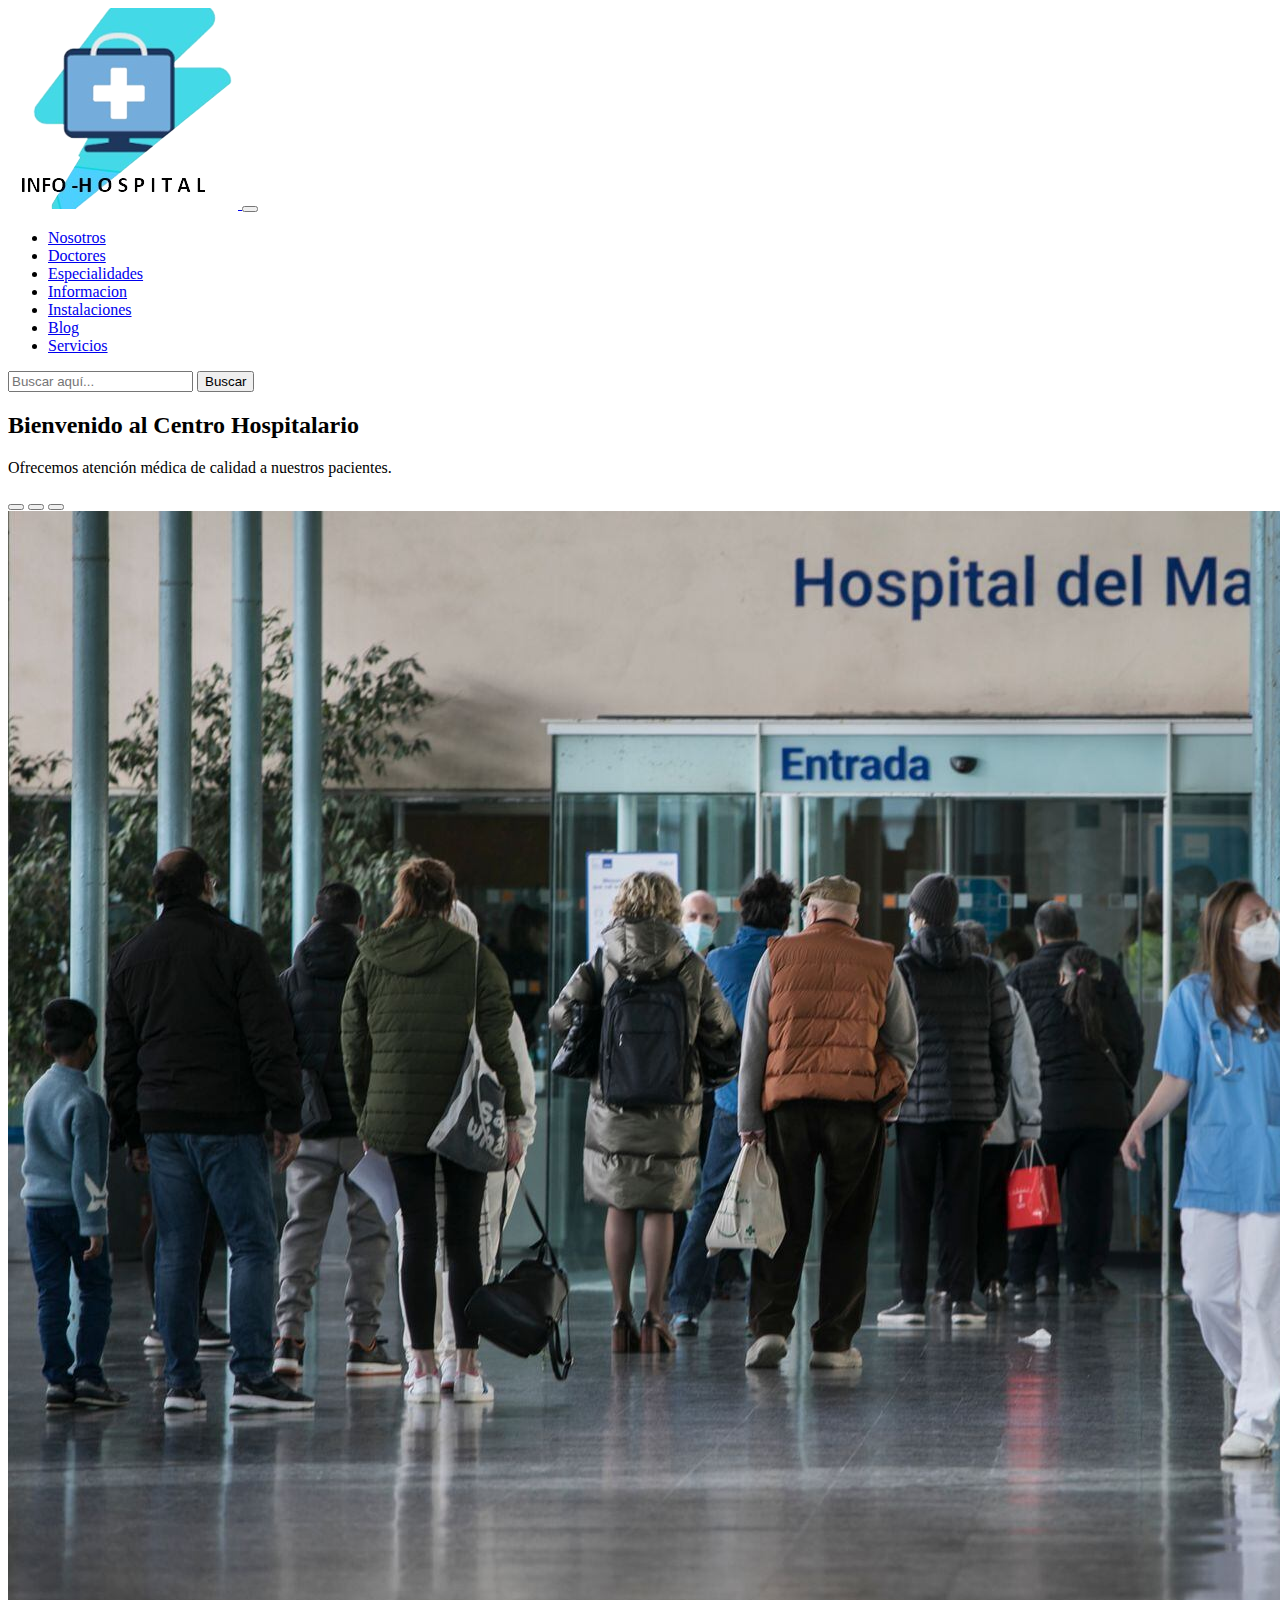
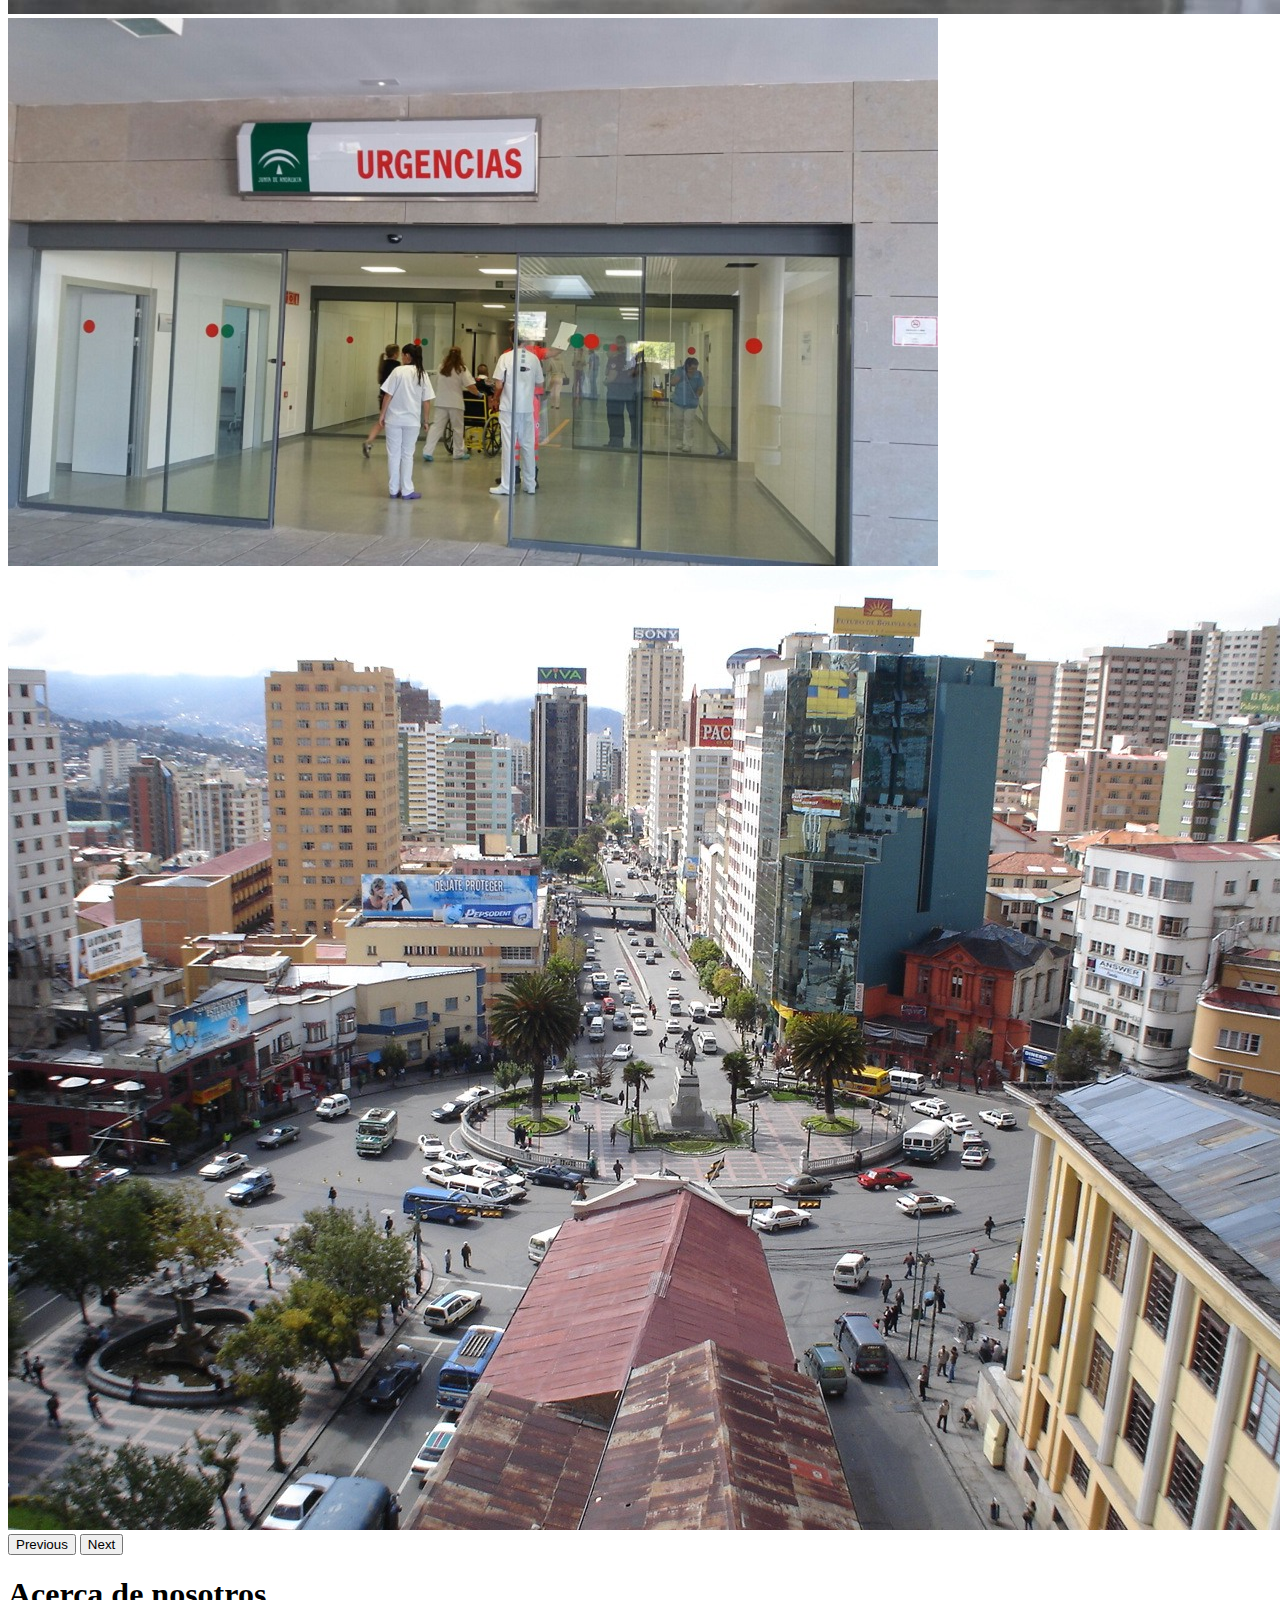
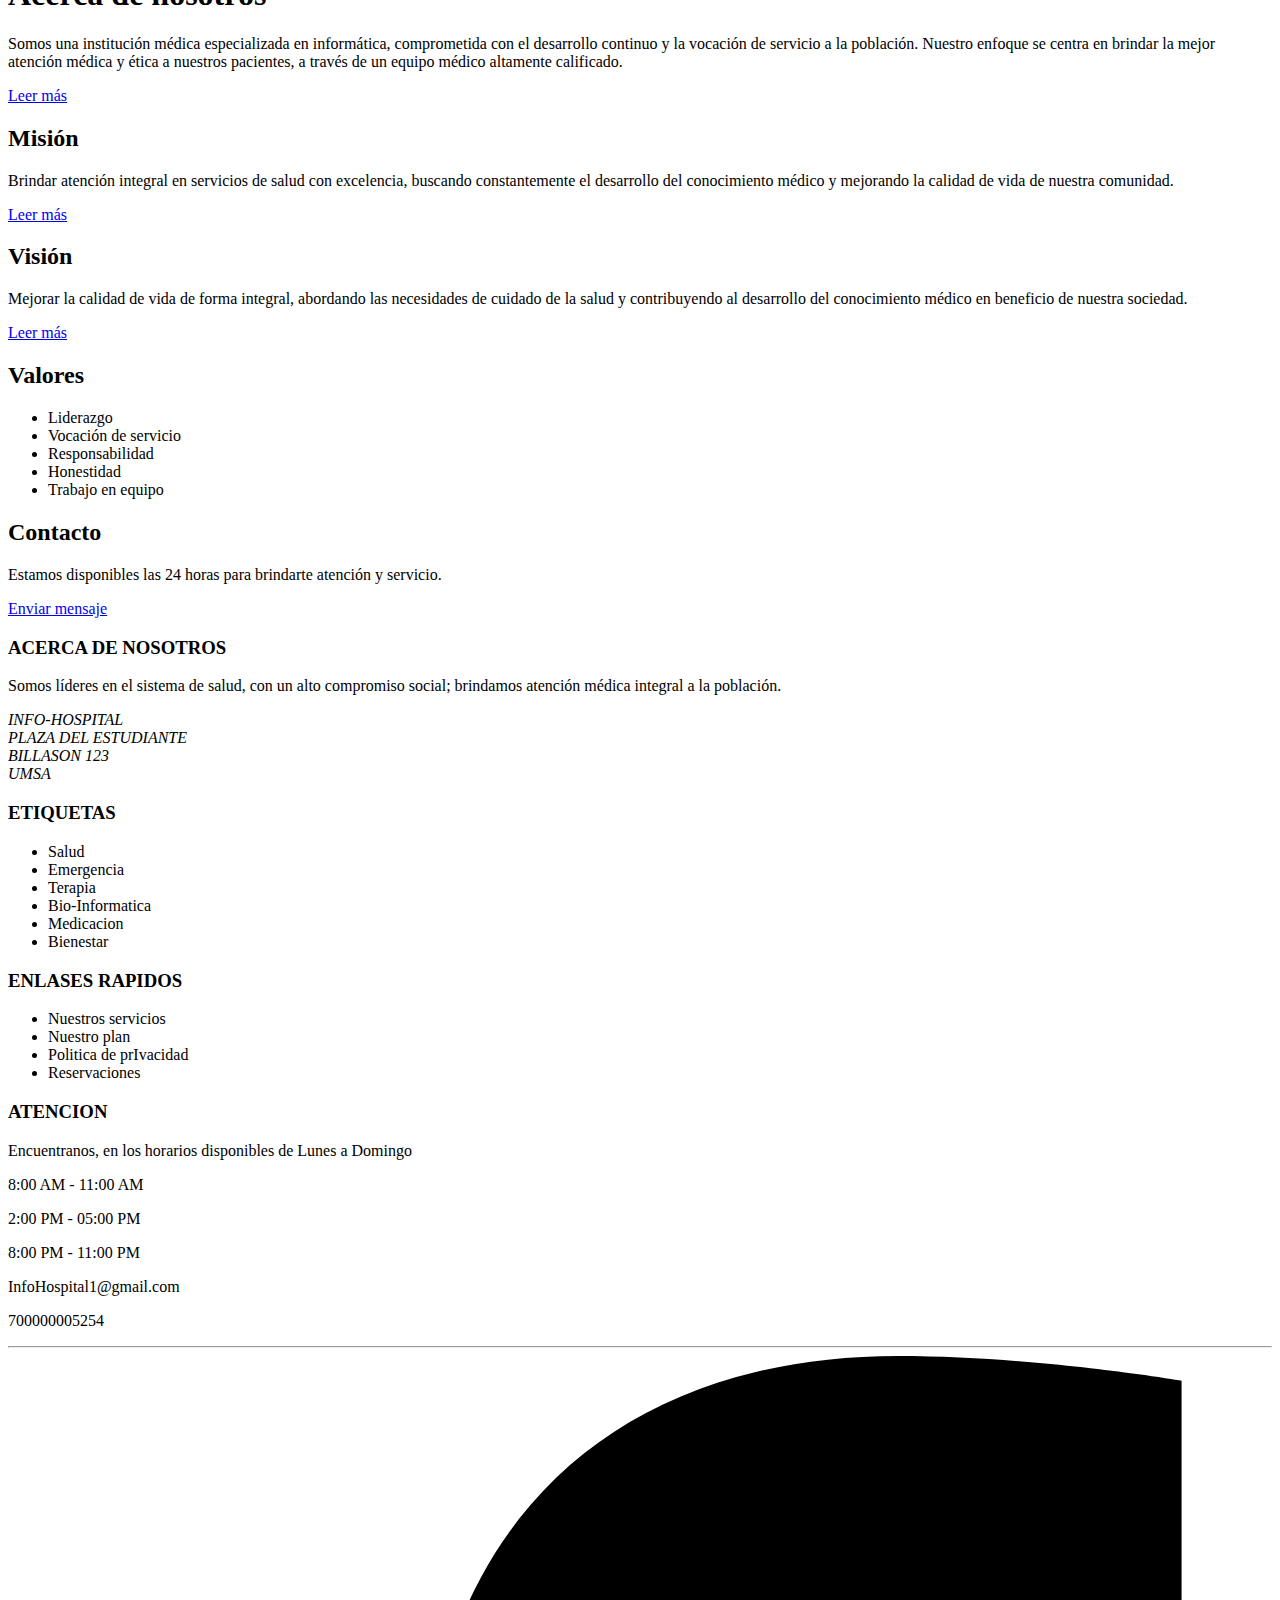
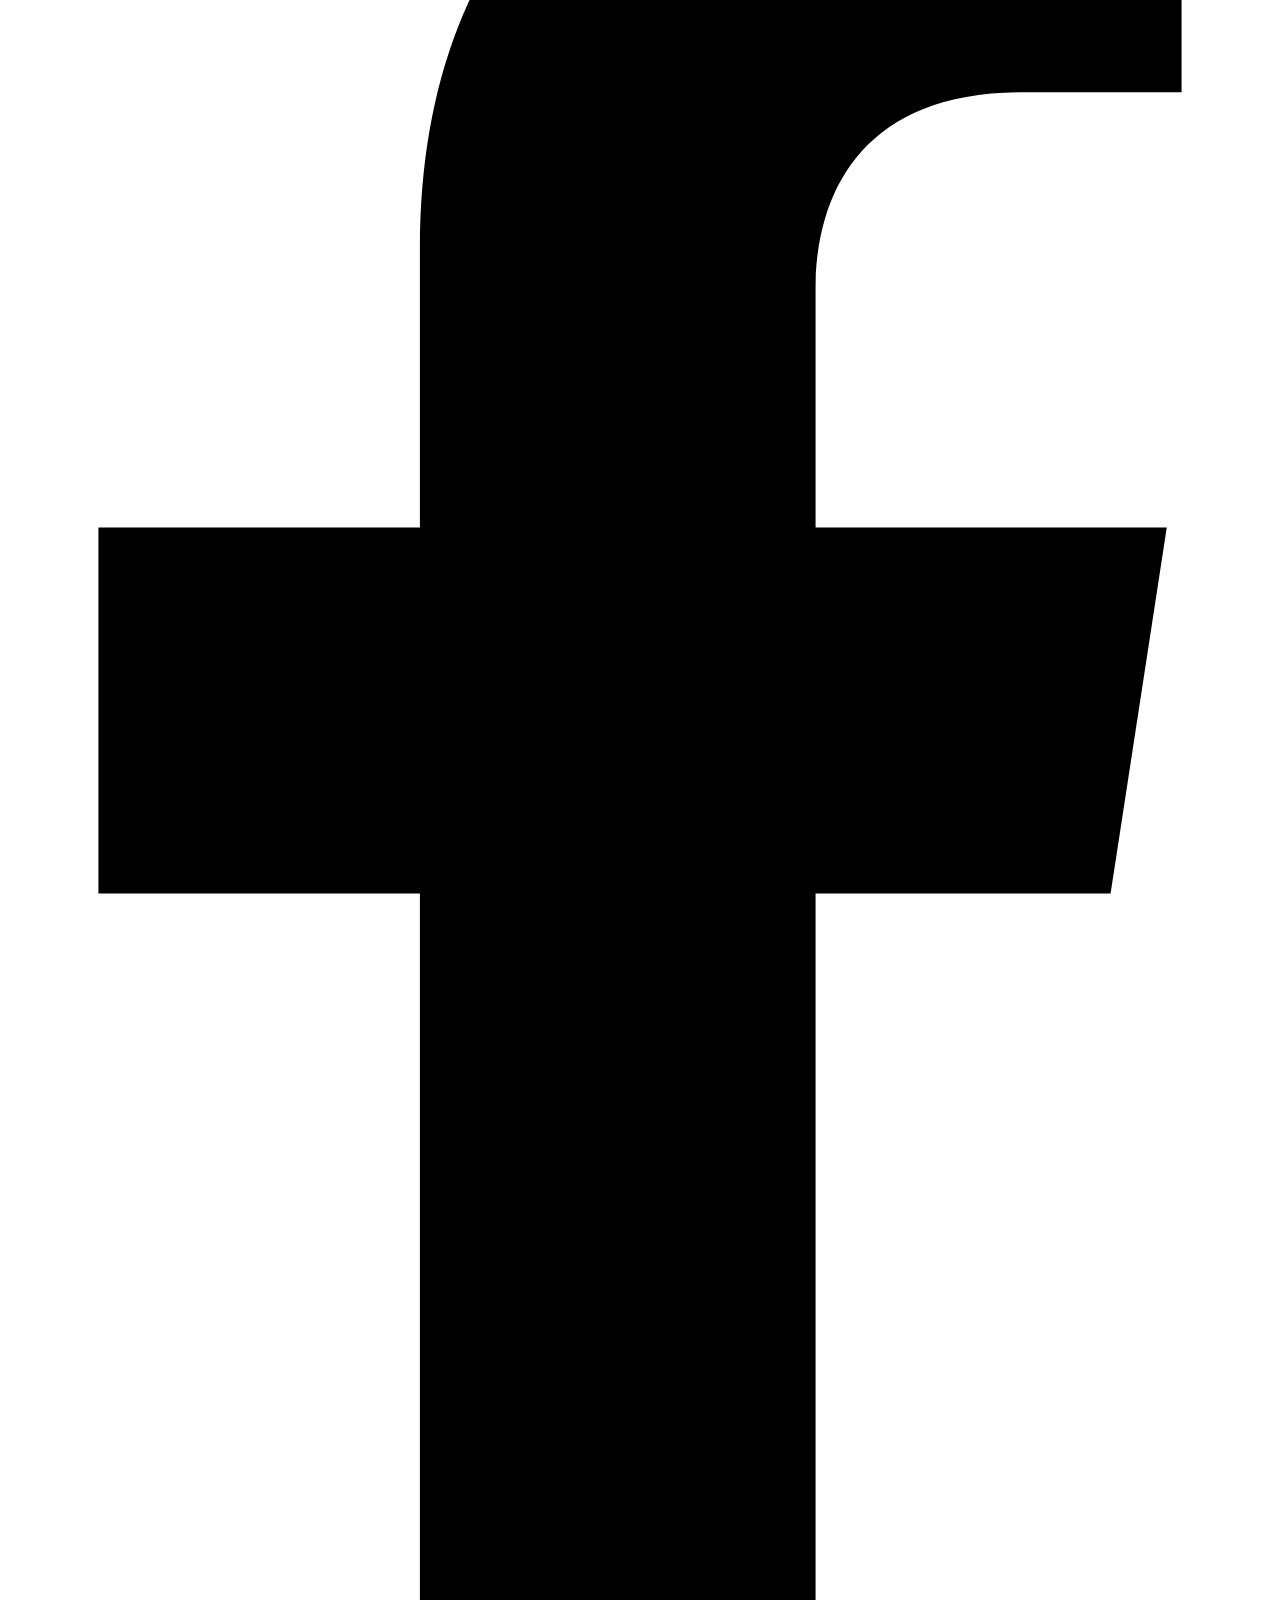
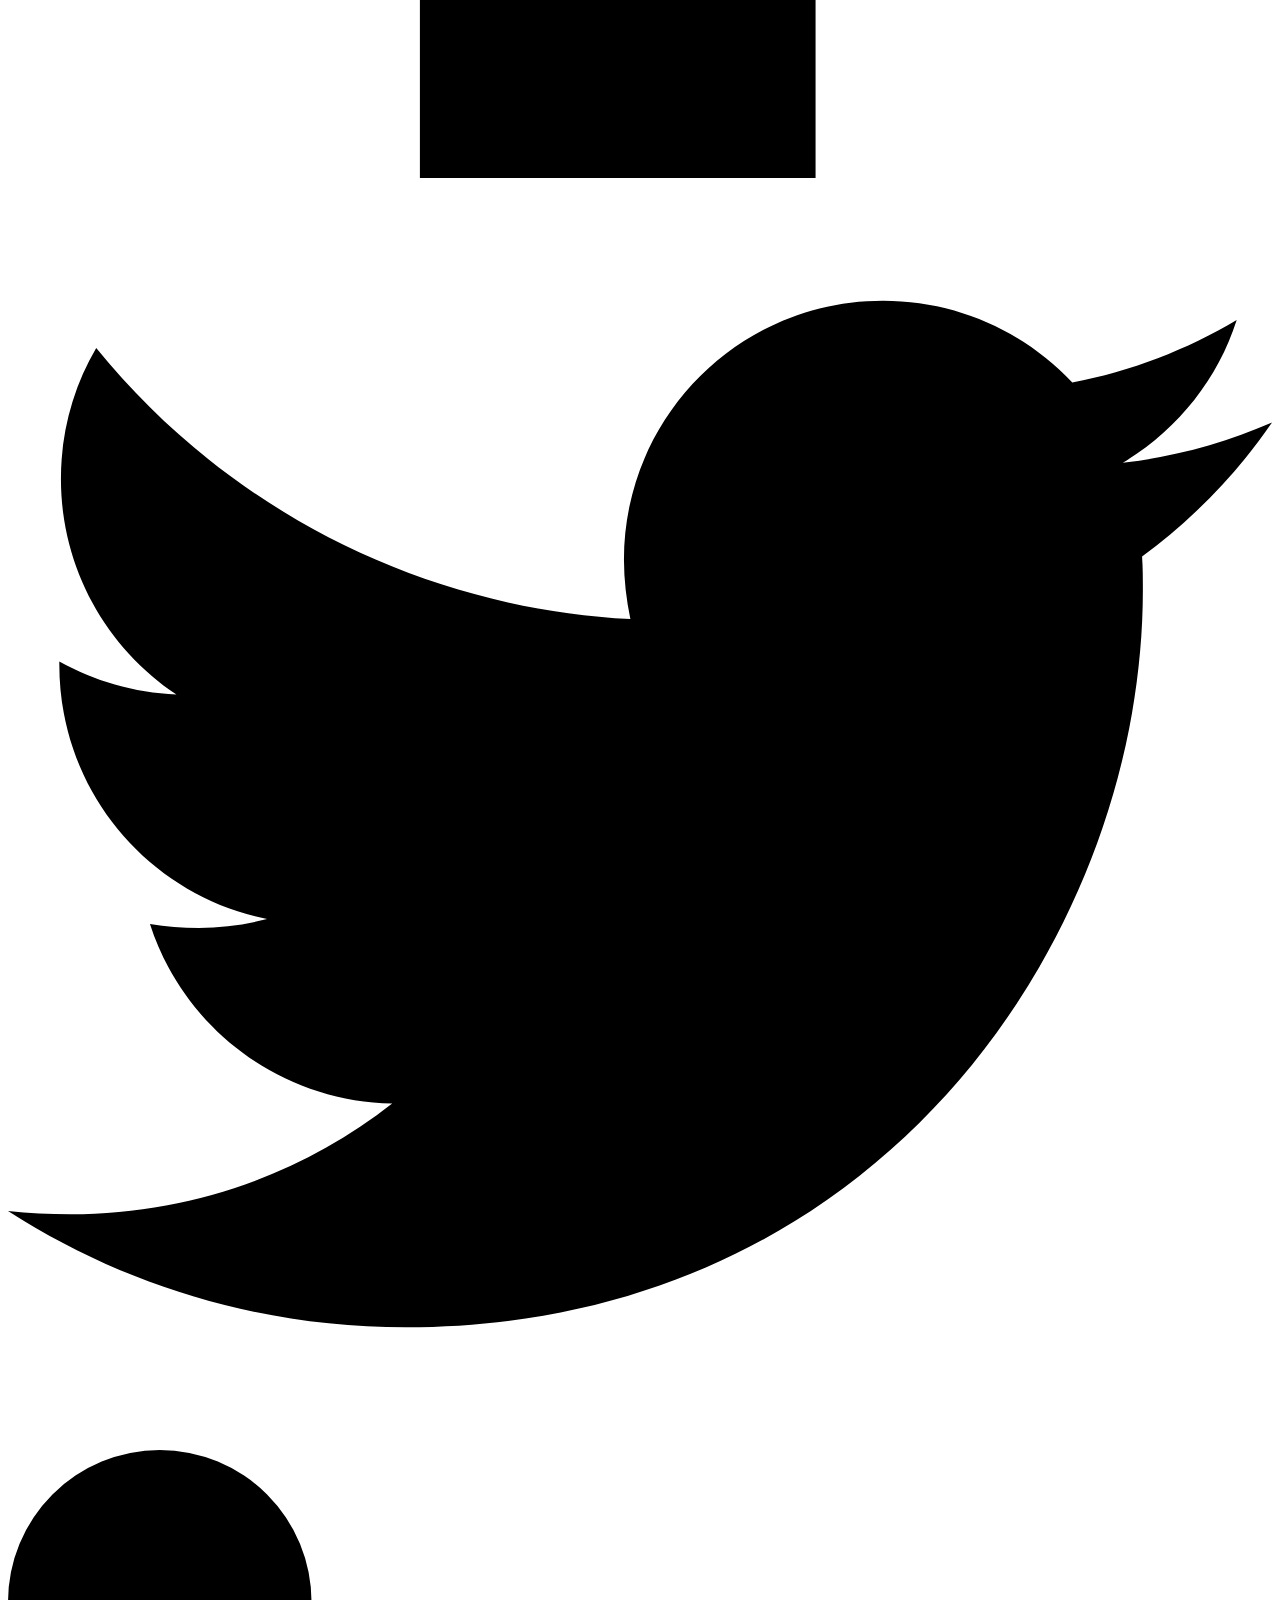
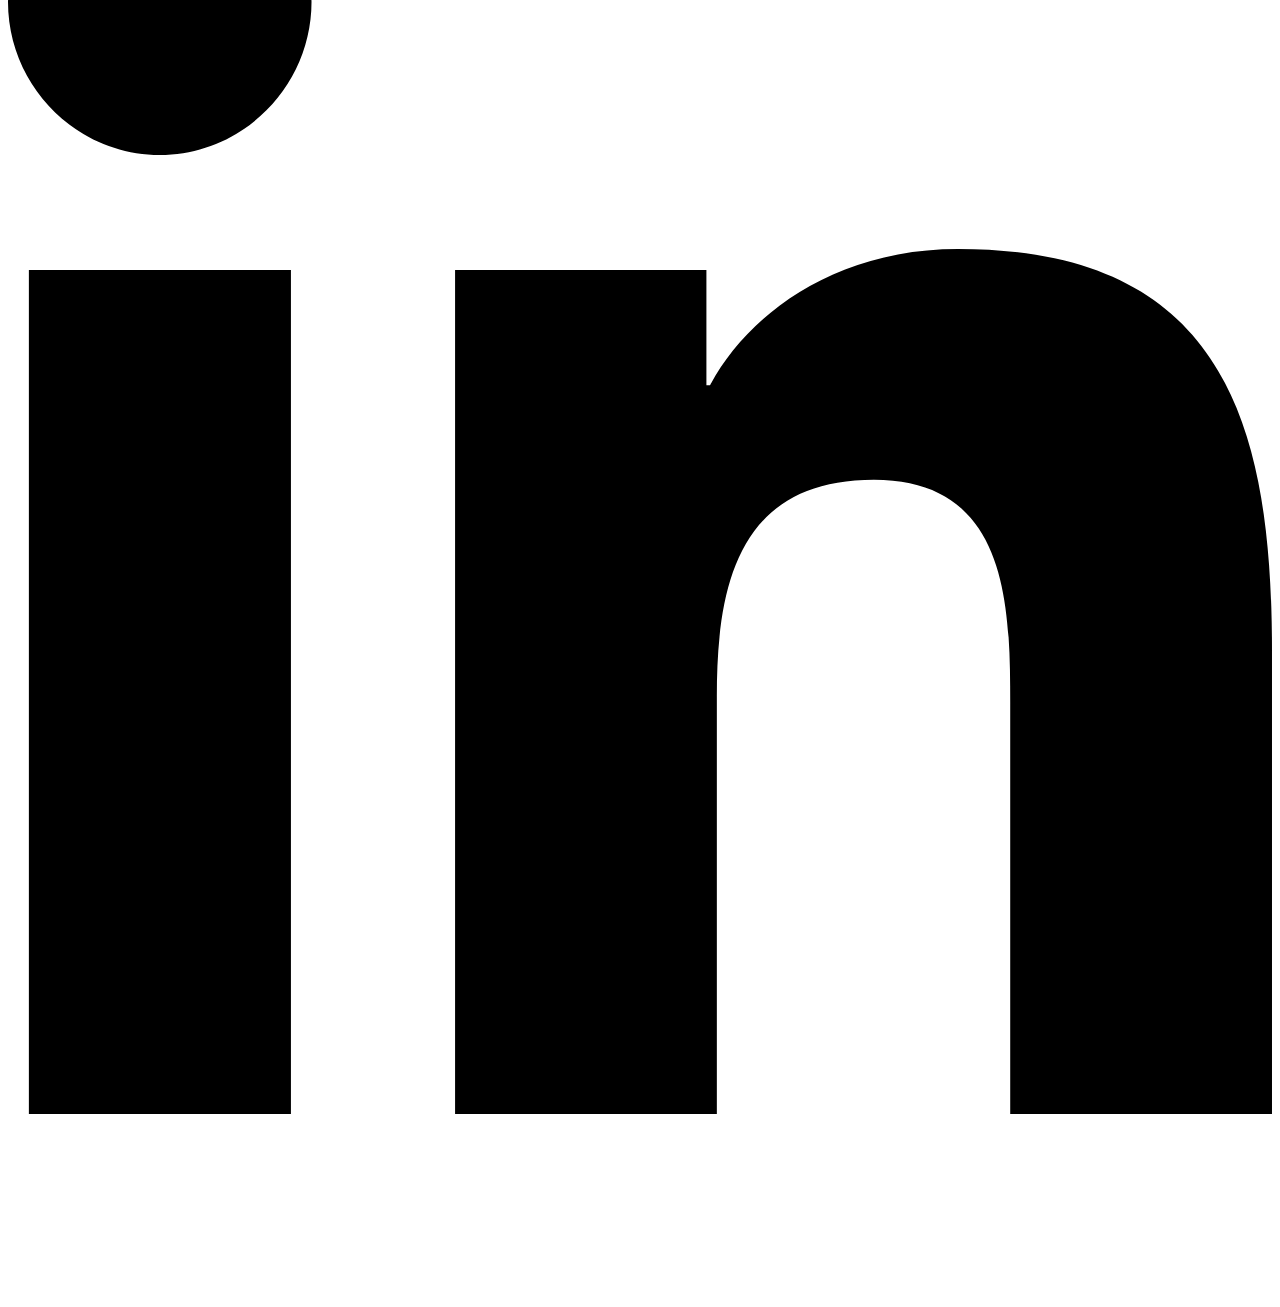
==== index.html @ a5df4c8f "primer commit" ====
<!DOCTYPE html>
<html lang="es">
<head>
  <meta charset="UTF-8">
  <meta name="viewport" content="width=device-width, initial-scale=1.0">
  <title>Clínica Médico-Quirúrgica Especializada</title>
  <!-- Bootstrap CSS -->
  <link href="https://cdn.jsdelivr.net/npm/bootstrap@5.0.2/dist/css/bootstrap.min.css" rel="stylesheet" integrity="sha384-EVSTQN3/azprG1Anm3QDgpJLIm9Nao0Yz1ztcQTwFspd3yD65VohhpuuCOmLASjC" crossorigin="anonymous">
  <link rel="stylesheet" href="styles.css">
  <link rel="stylesheet" href="style1.css">
  <meta name="viewport" content="width=device-width, initial-scale=1.0">
</head>
<body>
  <!-- Header -->
<!--<header>-->
    <nav class="navbar navbar-expand-lg navbar-light bg-light sticky-top">
      <div class="container">
        <a class="navbar-brand" href="#">
          <img src="imagenes/logo.png" alt="site logo">
        </a>
        <button class="navbar-toggler" type="button" data-bs-toggle="collapse" data-bs-target="#navbarNav" aria-controls="navbarNav" aria-expanded="false" aria-label="Toggle navigation">
          <span class="navbar-toggler-icon"></span>
        </button>
        <div class="collapse navbar-collapse" id="navbarNav">
          <ul class="navbar-nav ms-auto">
            <li class="nav-item">
              <a class="nav-link" href="#">Nosotros</a>
            </li>
            <li class="nav-item">
              <a class="nav-link" href="pagina2.html">Doctores</a>
            </li>
            <li class="nav-item">
              <a class="nav-link" href="pagina1.html">Especialidades</a>
            </li>
            <li class="nav-item">
              <a class="nav-link" href="#">Informacion</a>
            </li>
            <li class="nav-item">
              <a class="nav-link" href="#">Instalaciones</a>
            </li>
            <li class="nav-item">
              <a class="nav-link" href="#">Blog</a>
            </li>
            <li class="nav-item">
              <a class="nav-link" href="#">Servicios</a>
            </li>
          </ul>
          <form class="d-flex">
            <input class="form-control me-2" type="search" placeholder="Buscar aquí..." aria-label="Search">
            <button class="btn btn-outline-primary" type="submit">Buscar</button>
          </form>
        </div>
      </div>
    </nav>
  <!--</header>-->

  <section class="hero">
    <h2>Bienvenido al Centro Hospitalario</h2>
    <p>Ofrecemos atención médica de calidad a nuestros pacientes.</p>
  </section>

  <div id="carouselExampleIndicators" class="carousel slide" data-bs-ride="carousel" data-bs-interval="5000">
    <div class="carousel-indicators">
      <button type="button" data-bs-target="#carouselExampleIndicators" data-bs-slide-to="0" class="active" aria-current="true" aria-label="Slide 1"></button>
      <button type="button" data-bs-target="#carouselExampleIndicators" data-bs-slide-to="1" aria-label="Slide 2"></button>
      <button type="button" data-bs-target="#carouselExampleIndicators" data-bs-slide-to="2" aria-label="Slide 3"></button>
    </div>
    <div class="carousel-inner">
      <div class="carousel-item active">
        <img src="imagenes/carrusel1.jpg" class="d-block w-100" alt="...">
      </div>
      <div class="carousel-item">
        <img src="imagenes/bbbb.jpg" class="d-block w-100" alt="...">
      </div>
      <div class="carousel-item">
        <img src="imagenes/carrusel3.jpg" class="d-block w-100" alt="...">
      </div>
    </div>
    <button class="carousel-control-prev" type="button" data-bs-target="#carouselExampleIndicators" data-bs-slide="prev">
      <span class="carousel-control-prev-icon" aria-hidden="true"></span>
      <span class="visually-hidden">Previous</span>
    </button>
    <button class="carousel-control-next" type="button" data-bs-target="#carouselExampleIndicators" data-bs-slide="next">
      <span class="carousel-control-next-icon" aria-hidden="true"></span>
      <span class="visually-hidden">Next</span>
    </button>
  </div>

  <section class="container">
    <div class="item">
      <h1>Acerca de nosotros</h1>
      <div class="content">
        <p>Somos una institución médica especializada en informática, comprometida con el desarrollo continuo y la vocación de servicio a la población. Nuestro enfoque se centra en brindar la mejor atención médica y ética a nuestros pacientes, a través de un equipo médico altamente calificado.</p>
        <a href="#">Leer más</a>
      </div>
    </div>

    <div class="item">
      <h2>Misión</h2>
      <div class="content">
        <p>Brindar atención integral en servicios de salud con excelencia, buscando constantemente el desarrollo del conocimiento médico y mejorando la calidad de vida de nuestra comunidad.</p>
        <a href="#">Leer más</a>
      </div>
    </div>

    <div class="item">
      <h2>Visión</h2>
      <div class="content">
        <p>Mejorar la calidad de vida de forma integral, abordando las necesidades de cuidado de la salud y contribuyendo al desarrollo del conocimiento médico en beneficio de nuestra sociedad.</p>
        <a href="#">Leer más</a>
      </div>
    </div>

    <div class="item">
      <h2>Valores</h2>
      <ul>
        <li>Liderazgo</li>
        <li>Vocación de servicio</li>
        <li>Responsabilidad</li>
        <li>Honestidad</li>
        <li>Trabajo en equipo</li>
      </ul>
    </div>

    <div class="item">
      <h2>Contacto</h2>
      <div class="content">
        <p>Estamos disponibles las 24 horas para brindarte atención y servicio.</p>
        <a href="mailto:InfoHospital1@gmail.com">Enviar mensaje</a>
      </div>
    </div>
  </section>
  
  <footer class="footer">
    <div class="container flex">
        <div class="footer-item">
            <h3 class = "footer-head">ACERCA DE NOSOTROS</h3>
            <p class="text">Somos líderes en el sistema de salud, con un alto compromiso social; brindamos atención médica integral a la población.</p>
            <address>
                INFO-HOSPITAL<br>
                PLAZA DEL ESTUDIANTE<br>
                BILLASON 123<br>
                UMSA
            </address>
        </div>
        <div class="footer-item">
            <h3 class="footer-head">ETIQUETAS</h3>
            <ul class="tags-list flex">
                <li>Salud</li>
                <li>Emergencia</li>
                <li>Terapia</li>
                <li>Bio-Informatica</li>
                <li>Medicacion</li>
                <li>Bienestar</li>
            </ul>
        </div>
        <div class="footer-item">
            <h3 class="footer-head">ENLASES RAPIDOS</h3>
            <ul>
                <li>Nuestros servicios</li>
                <li>Nuestro plan</li>
                <li>Politica de prIvacidad</li>
                <li>Reservaciones</li>
            </ul>
        </div>
        <div class="footer-item">
            <h3 class="footer-head">ATENCION</h3>
            <p class="text">Encuentranos, en los horarios disponibles de Lunes a Domingo</p>
            <p>8:00 AM - 11:00 AM</p>
            <p>2:00 PM - 05:00 PM</p>
            <p>8:00 PM - 11:00 PM</p>
            <p>InfoHospital1@gmail.com</p>
            <p>700000005254</p>
        </div>
    </div>
    <div class="footer-bottom">
        <hr>
        <div class="footer-social flex">
            <a href="#"><svg xmlns="http://www.w3.org/2000/svg" viewBox="0 0 320 512"><path d="M279.14 288l14.22-92.66h-88.91v-60.13c0-25.35 12.42-50.06 52.24-50.06h40.42V6.26S260.43 0 225.36 0c-73.22 0-121.08 44.38-121.08 124.72v70.62H22.89V288h81.39v224h100.17V288z"/></svg></a>
            <a href="#"><svg xmlns="http://www.w3.org/2000/svg" viewBox="0 0 512 512"><path d="M459.37 151.716c.325 4.548.325 9.097.325 13.645 0 138.72-105.583 298.558-298.558 298.558-59.452 0-114.68-17.219-161.137-47.106 8.447.974 16.568 1.299 25.34 1.299 49.055 0 94.213-16.568 130.274-44.832-46.132-.975-84.792-31.188-98.112-72.772 6.498.974 12.995 1.624 19.818 1.624 9.421 0 18.843-1.3 27.614-3.573-48.081-9.747-84.143-51.98-84.143-102.985v-1.299c13.969 7.797 30.214 12.67 47.431 13.319-28.264-18.843-46.781-51.005-46.781-87.391 0-19.492 5.197-37.36 14.294-52.954 51.655 63.675 129.3 105.258 216.365 109.807-1.624-7.797-2.599-15.918-2.599-24.04 0-57.828 46.782-104.934 104.934-104.934 30.213 0 57.502 12.67 76.67 33.137 23.715-4.548 46.456-13.32 66.599-25.34-7.798 24.366-24.366 44.833-46.132 57.827 21.117-2.273 41.584-8.122 60.426-16.243-14.292 20.791-32.161 39.308-52.628 54.253z"/></svg></a>
            <a href="#"><svg xmlns="http://www.w3.org/2000/svg" viewBox="0 0 448 512"><path d="M100.28 448H7.4V148.9h92.88zM53.79 108.1C24.09 108.1 0 83.5 0 53.8a53.79 53.79 0 0 1 107.58 0c0 29.7-24.1 54.3-53.79 54.3zM447.9 448h-92.68V302.4c0-34.7-.7-79.2-48.29-79.2-48.29 0-55.69 37.7-55.69 76.7V448h-92.78V148.9h89.08v40.8h1.3c12.4-23.5 42.69-48.3 87.88-48.3 94 0 111.28 61.9 111.28 142.3V448z"/></svg></a>
        </div>
    </div>
  </footer>
  <!-- Bootstrap JavaScript Bundle (incluye Popper.js) -->
  <script src="https://cdn.jsdelivr.net/npm/bootstrap@5.0.2/dist/js/bootstrap.bundle.min.js" integrity="sha384-MrcW6ZMFYlzcLA8Nl+NtUVF0sA7MsXsP1UyJoMp4YLEuNSfAP+JcXn/tWtIaxVXM" crossorigin="anonymous"></script>
</body>
</html>
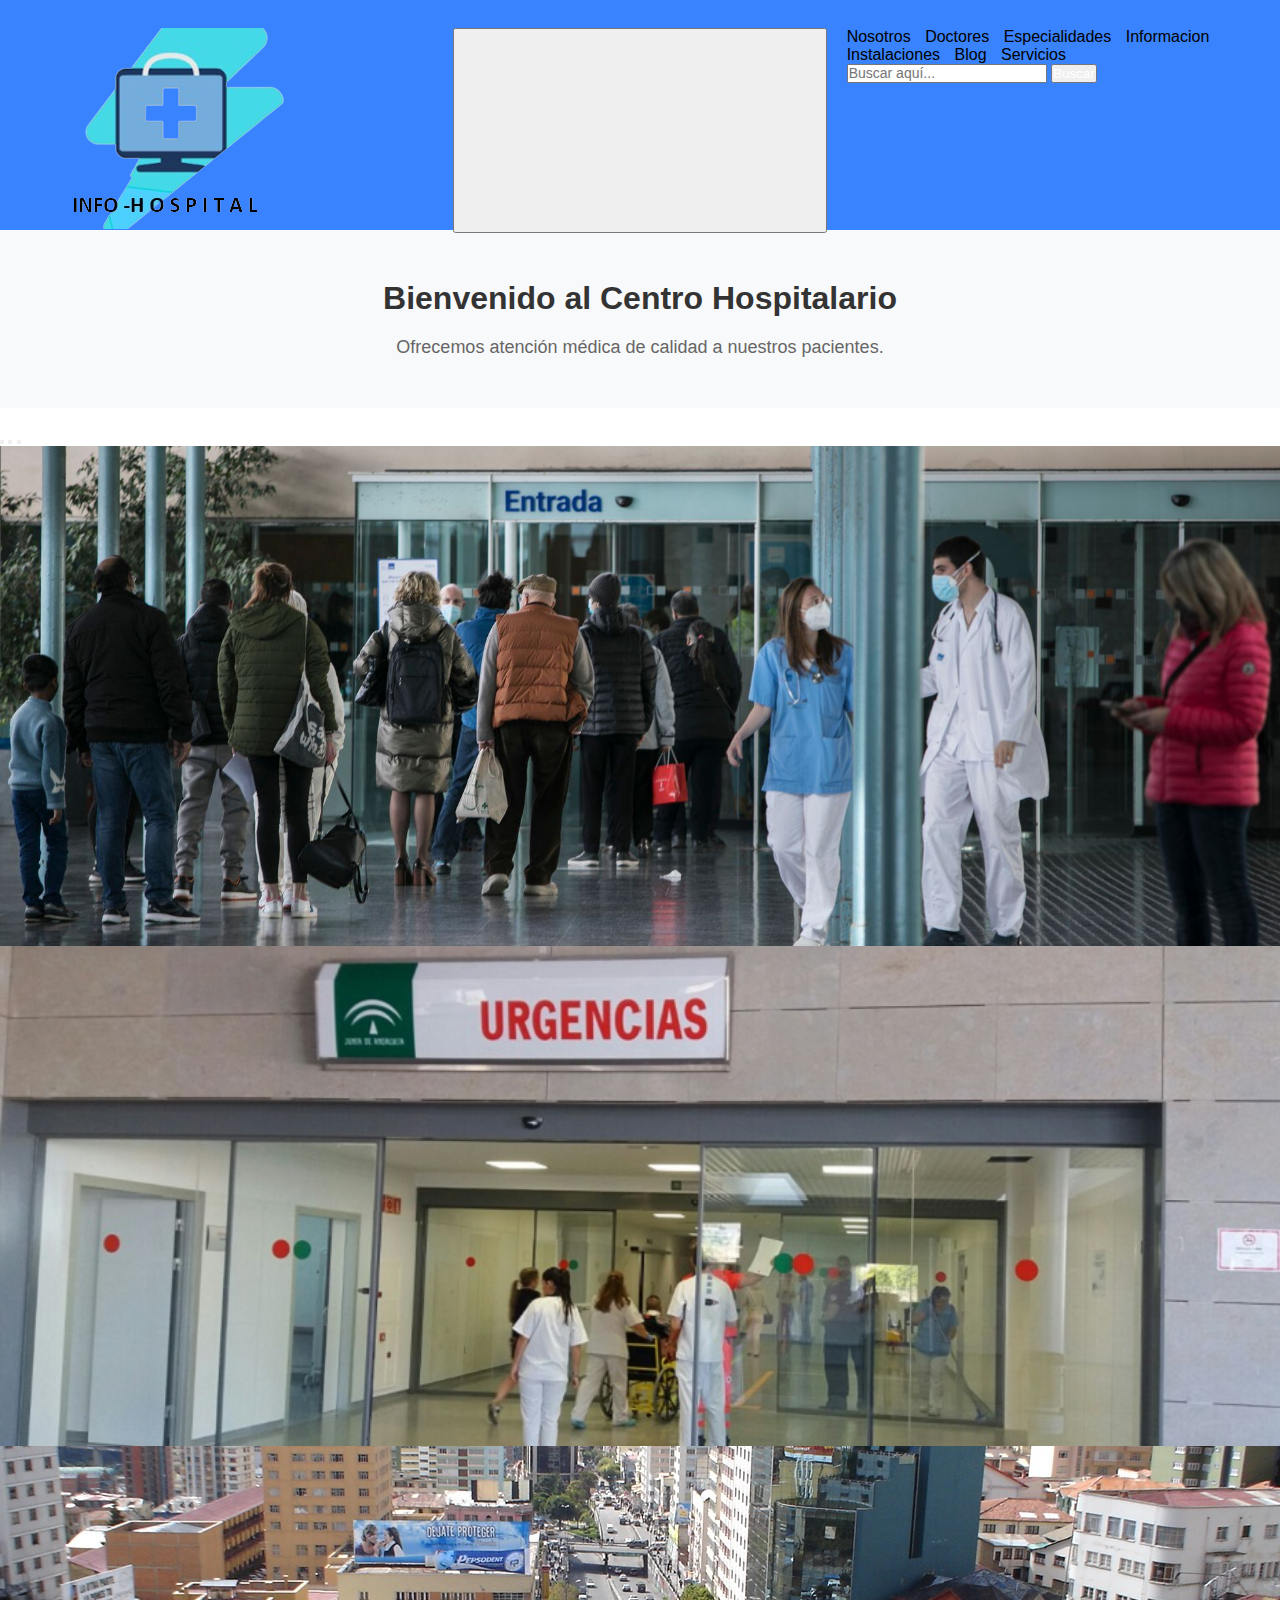
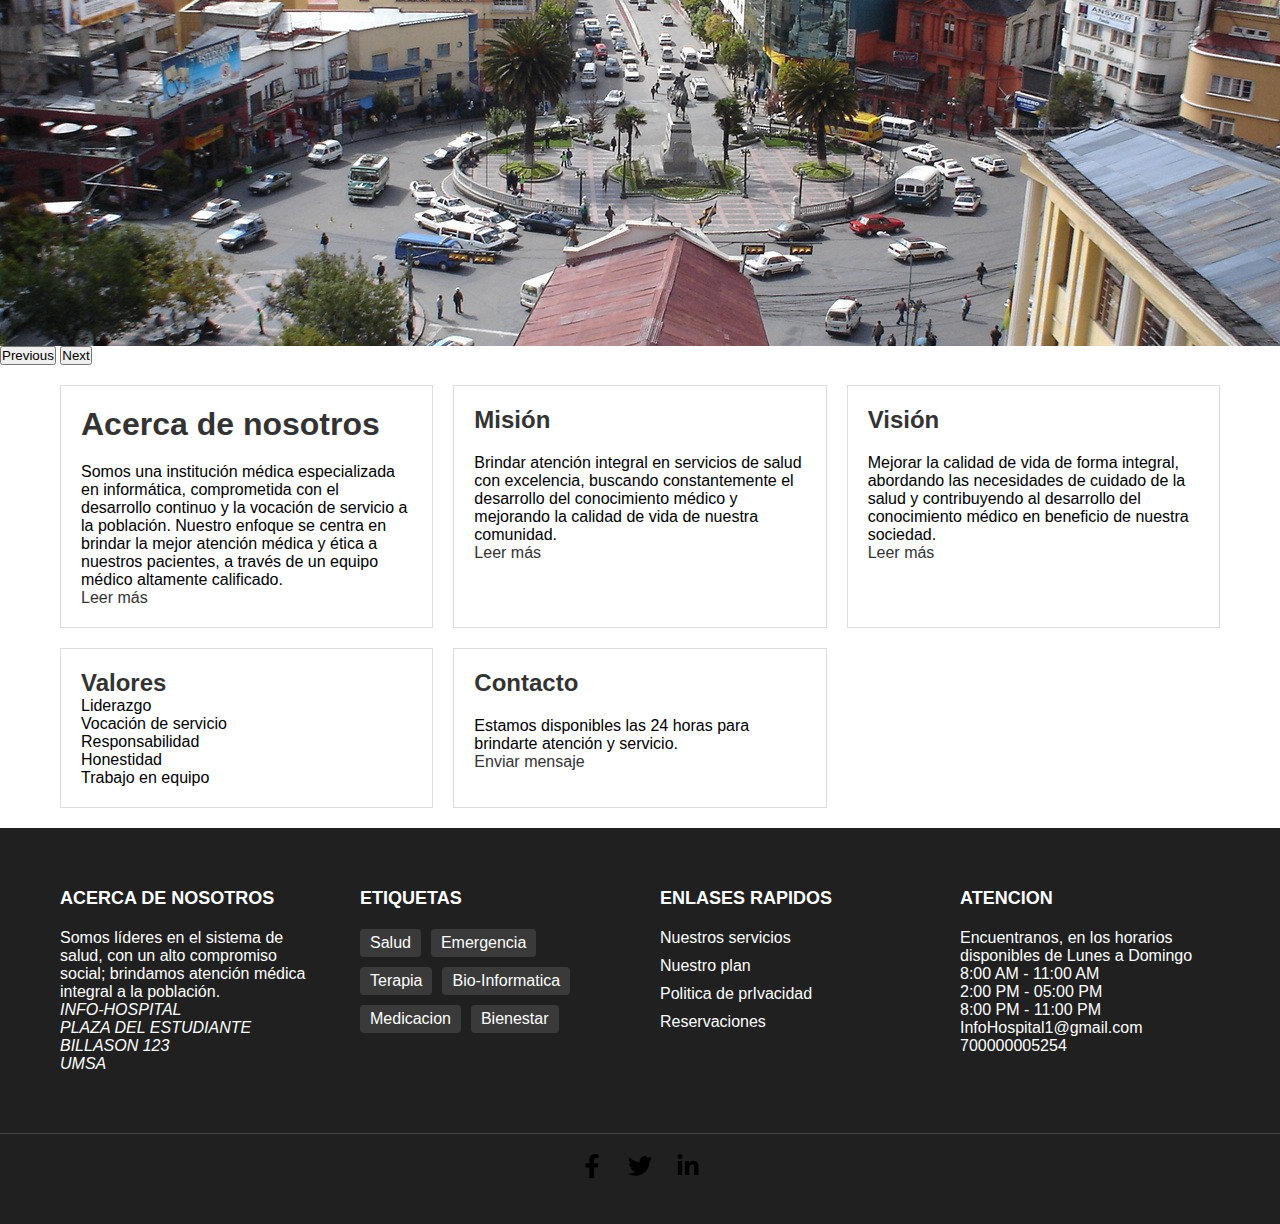
==== commit 06c468cd: "primer commit" ====
--- a/index.html
+++ b/index.html
@@ -6,8 +6,8 @@
   <title>Clínica Médico-Quirúrgica Especializada</title>
   <!-- Bootstrap CSS -->
   <link href="https://cdn.jsdelivr.net/npm/bootstrap@5.0.2/dist/css/bootstrap.min.css" rel="stylesheet" integrity="sha384-EVSTQN3/azprG1Anm3QDgpJLIm9Nao0Yz1ztcQTwFspd3yD65VohhpuuCOmLASjC" crossorigin="anonymous">
-  <link rel="stylesheet" href="styles.css">
-  <link rel="stylesheet" href="style1.css">
+  <link rel="stylesheet" href="css/styles.css">
+  <link rel="stylesheet" href="css/style1.css">
   <meta name="viewport" content="width=device-width, initial-scale=1.0">
 </head>
 <body>
--- a/css/styles.css
+++ b/css/styles.css
@@ -0,0 +1,304 @@
+/* Reset de estilos */
+* {
+  margin: 0;
+  padding: 0;
+  box-sizing: border-box;
+}
+
+body {
+  font-family: Arial, sans-serif;
+  padding-top: 70px;
+  margin: 0;
+  padding: 0;
+}
+
+/*header {
+  background-color: #3983fe;
+  color: #fff;
+  padding: 20px;
+  margin-bottom: 20px;
+}
+
+header h1 {
+  font-size: 24px;
+  margin-bottom: 10px;
+  color: #fff;
+}
+*/
+.navbar {
+  padding: 0.5rem 1rem; /* Ajusta los valores de padding según tus preferencias */
+  background-color: #3983fe !important; /* Asegúrate de que el !important sobrescriba otros estilos */
+  height: 230px;
+}
+.navbar-light .navbar-nav .nav-link {
+  color: black; /* Cambia el color del texto de los enlaces del menú */
+}
+
+.navbar-light .navbar-brand {
+  color: #fff; /* Cambia el color del texto del logotipo */
+}
+nav ul {
+  list-style: none;
+}
+
+nav ul li {
+  display: inline-block;
+  margin-right: 10px;
+}
+
+nav ul li a {
+  color: #fff;
+  text-decoration: none;
+}
+.form-control::placeholder {
+  font-size: 14px; /* Ajusta el tamaño de fuente según tus preferencias */
+}
+
+.form-control {
+  width: 200px; /* Ajusta el ancho según tus necesidades */
+}
+/*carrusel*/
+.carousel-item {
+  height: 500px; /* Ajusta la altura según tus necesidades */
+}
+
+.carousel-item img {
+  object-fit: cover;
+  height: 100%;
+  width: 100%;
+}
+/* Estilos del formulario */
+
+textarea.form-control {
+  resize: vertical;
+}
+
+.hero {
+  margin-bottom: 20px;
+  background-color: #f8f9fa;
+  padding: 50px;
+  text-align: center;
+}
+.hero h2 {
+  color: #333;
+  font-size: 32px;
+}
+
+.hero p {
+  color: #666;
+  font-size: 18px;
+  margin-top: 20px;
+}
+
+
+main {
+  display: grid;
+  grid-template-columns: 1fr;
+  grid-gap: 20px;
+  padding: 20px;
+}
+
+/*.servicios {
+  display: grid;
+  grid-template-columns: repeat(3, 1fr);
+  grid-gap: 20px;
+  justify-items: center;
+}
+
+.servicio {
+  background-color: #f1f1f1;
+  padding: 20px;
+  text-align: center;
+}
+
+.servicio h3 {
+  margin: 10px 0;
+  font-size: 18px;
+  font-weight: bold;
+}
+
+.servicio p {
+  margin: 0;
+  font-size: 14px;
+}*/
+h1, h2 {
+  color: #333;
+}
+
+a {
+  color: #333;
+  text-decoration: none;
+}
+.container {
+  display: grid;
+  grid-template-columns: repeat(3, 1fr);
+  grid-gap: 20px;
+  padding: 50px;
+}
+
+.item {
+  border: 1px solid #ddd;
+  padding: 20px;
+}
+
+.content {
+  margin-top: 20px;
+}
+
+ul {
+  list-style: none;
+  padding: 0;
+}
+
+.contacto {
+  text-align: center;
+  background-color: #f2f2f2;
+  padding: 20px;
+}
+
+/* footer */
+.footer {
+  background-color: #202020;
+  color: #fff;
+  padding: 40px 0;
+}
+
+.footer .container {
+  display: grid;
+  grid-template-columns: repeat(4, 1fr);
+  gap: 40px;
+  align-items: flex-start;
+}
+
+.footer-item {
+  margin-right: 0;
+}
+
+.footer-head {
+  font-size: 18px;
+  font-weight: bold;
+  margin-bottom: 20px;
+}
+
+.tags-list {
+  display: flex;
+  flex-wrap: wrap;
+}
+
+.tags-list li {
+  background-color: #3a3a3a;
+  border-radius: 4px;
+  padding: 5px 10px;
+  margin-right: 10px;
+  margin-bottom: 10px;
+}
+
+.footer-item ul li {
+  margin-bottom: 10px;
+}
+
+.footer-bottom {
+  margin-top: 40px;
+  text-align: center;
+}
+
+.footer-bottom hr {
+  border: none;
+  border-top: 1px solid #444;
+  margin-bottom: 20px;
+}
+
+.footer-social a {
+  color: #fff;
+  margin: 0 10px;
+  font-size: 24px;
+  transition: color 0.3s;
+  display: inline-block;
+}
+
+.footer-social a svg {
+  width: 24px;
+  height: 24px;
+}
+
+.footer-social a:hover {
+  color: #ccc;
+}
+/* Estilos para dispositivos móviles */
+@media (max-width: 767px) {
+  /* Ajustar el contenedor principal */
+  .container {
+    grid-template-columns: 1fr;
+    padding: 20px;
+  }
+
+  /* Ajustar el pie de página */
+  .footer .container {
+    grid-template-columns: 1fr;
+  }
+}
+/* Estilos para dispositivos móviles */
+/* Estilos para dispositivos móviles */
+@media (max-width: 767px) {
+  .servicios {
+    grid-template-columns: 1fr;
+  }
+
+  .servicio {
+    padding: 15px;
+  }
+
+  .servicio h3 {
+    font-size: 16px;
+  }
+
+  .servicio p {
+    font-size: 14px;
+  }
+}
+/* Estilos para dispositivos móviles */
+@media (max-width: 767px) {
+  .doctor-grid {
+    grid-template-columns: 1fr;
+  }
+
+  .doctor-img {
+    width: 100%;
+    height: auto;
+  }
+
+  .doctor-info h3 {
+    font-size: 16px;
+  }
+
+  .doctor-info p {
+    font-size: 14px;
+  }
+}
+/* Estilos para dispositivos móviles */
+@media (max-width: 767px) {
+  h1 {
+    font-size: 24px;
+  }
+
+  h2 {
+    font-size: 20px;
+  }
+
+  p {
+    font-size: 16px;
+  }
+}
+/* Estilos para dispositivos móviles */
+@media (max-width: 767px) {
+  .contacto {
+    padding: 15px;
+  }
+}
+/* Estilos para dispositivos móviles */
+@media (max-width: 767px) {
+  .btn-submit {
+    font-size: 14px;
+    padding: 8px 16px;
+  }
+}--- a/css/style1.css
+++ b/css/style1.css
@@ -0,0 +1,268 @@
+/* Estilos anteriores */
+
+/*body {
+  font-family: Arial, sans-serif;
+  padding-top: 70px;
+  margin: 0;
+  padding: 0;
+}
+
+header {
+  background-color: #3983fe;
+  color: #fff;
+  padding: 20px;
+  margin-bottom: 20px;
+}
+
+header h1 {
+  font-size: 24px;
+  margin-bottom: 10px;
+}*/
+
+/*.hero {
+  margin-bottom: 20px;
+  background-color: #f8f9fa;
+  padding: 50px;
+  text-align: center;
+}
+
+.hero h2 {
+  color: #333;
+  font-size: 32px;
+}
+
+.hero p {
+  color: #666;
+  font-size: 18px;
+  margin-top: 20px;
+}*/
+/*.navbar {
+  padding: 0.5rem 1rem; 
+  background-color: #3983fe;
+  height: 230px;
+}
+.navbar-light .navbar-nav .nav-link {
+  color: #fff; 
+}
+
+.navbar-light .navbar-brand {
+  color: #fff;
+}
+nav ul {
+  margin: 0;
+  padding: 0;
+  list-style: none;
+}
+
+nav ul li {
+  display: inline;
+  margin-right: 10px;
+}
+
+nav ul li a {
+  color: #fff;
+  text-decoration: none;
+}*/
+.servicios {
+  display: grid;
+  grid-template-columns: repeat(3, 1fr);
+  grid-gap: 20px;
+  justify-items: center;
+}
+.servicios .card:hover {
+  transform: scale(1.05);
+  transition: transform 0.3s ease;
+}
+
+.servicio {
+  background-color: #f1f1f1;
+  padding: 20px;
+  text-align: center;
+}
+
+.servicio h3 {
+  margin: 10px 0;
+  font-size: 18px;
+  font-weight: bold;
+}
+
+.servicio p {
+  margin: 0;
+  font-size: 14px;
+}
+
+.container {
+  max-width: 1200px;
+  margin: 0 auto;
+  padding: 20px;
+}
+
+/*h1, h2 {
+  color: #333;
+}
+
+a {
+  color: #333;
+  text-decoration: none;
+}*/
+
+
+/* Nuevos estilos */
+
+/*.container {
+  display: grid;
+  grid-template-columns: repeat(3, 1fr);
+  grid-gap: 20px;
+  padding: 50px;
+}
+
+.item {
+  border: 1px solid #ddd;
+  padding: 20px;
+}
+
+.content {
+  margin-top: 20px;
+}
+
+ul {
+  list-style: none;
+  padding: 0;
+}
+.form-control::placeholder {
+  font-size: 14px;
+}
+
+.form-control {
+  width: 200px;
+}
+
+textarea.form-control {
+  resize: vertical;
+}*/
+
+.btn-submit {
+  background-color: #007bff;
+  color: #fff;
+  font-size: 16px;
+  padding: 10px 20px;
+  border: none;
+  border-radius: 5px;
+  cursor: pointer;
+}
+
+.btn-submit i {
+  margin-right: 5px;
+}
+
+.btn-outline-primary{
+  color: #fff;
+}
+
+/*CSS PAGINA 2*/
+/* Section Title */
+
+
+/* Doctor Panel */
+.doctor-directory {
+  text-align: center;
+  padding: 40px 20px;
+}
+
+.doctor-grid {
+  display: grid;
+  grid-template-columns: repeat(3, 1fr);
+  gap: 30px;
+  margin-top: 30px;
+}
+
+.doctor-card {
+  background-color: #fff;
+  box-shadow: 0 0 10px rgba(0, 0, 0, 0.1);
+  border-radius: 5px;
+  overflow: hidden;
+}
+
+.doctor-img {
+  position: relative;
+  width: 350px; /* Ajusta el ancho deseado */
+  height: 420px; /* Ajusta la altura deseada */
+  overflow: hidden;
+  margin: 0 auto; /* Centra horizontalmente */
+}
+
+.doctor-img img {
+  width: 100%;
+  height: 100%;
+  object-fit: cover;
+}
+
+.doctor-overlay {
+  position: absolute;
+  top: 0;
+  left: 0;
+  width: 100%;
+  height: 100%;
+  background-color: rgba(0, 0, 0, 0.7);
+  opacity: 0;
+  transition: opacity 0.3s ease;
+  display: flex;
+  justify-content: center;
+  align-items: center;
+}
+
+.doctor-img:hover .doctor-overlay {
+  opacity: 1;
+}
+
+.doctor-info {
+  color: #fff;
+  text-align: center;
+}
+
+.doctor-info h3 {
+  margin: 0;
+  font-size: 18px;
+}
+
+.doctor-info p {
+  margin: 5px 0 0;
+  font-size: 14px;
+}
+/* Estilos para dispositivos móviles */
+@media (max-width: 767px) {
+  .servicios {
+    grid-template-columns: 1fr;
+  }
+
+  .servicio {
+    padding: 15px;
+  }
+
+  .servicio h3 {
+    font-size: 16px;
+  }
+
+  .servicio p {
+    font-size: 14px;
+  }
+}
+/* Estilos para dispositivos móviles */
+/* Estilos para dispositivos móviles */
+@media (max-width: 767px) {
+  .doctor-grid {
+    grid-template-columns: 1fr;
+  }
+  .doctor-img {
+    width: 100%;
+    height: auto;
+  }
+
+  .doctor-info h3 {
+    font-size: 16px;
+  }
+
+  .doctor-info p {
+    font-size: 14px;
+  }
+}
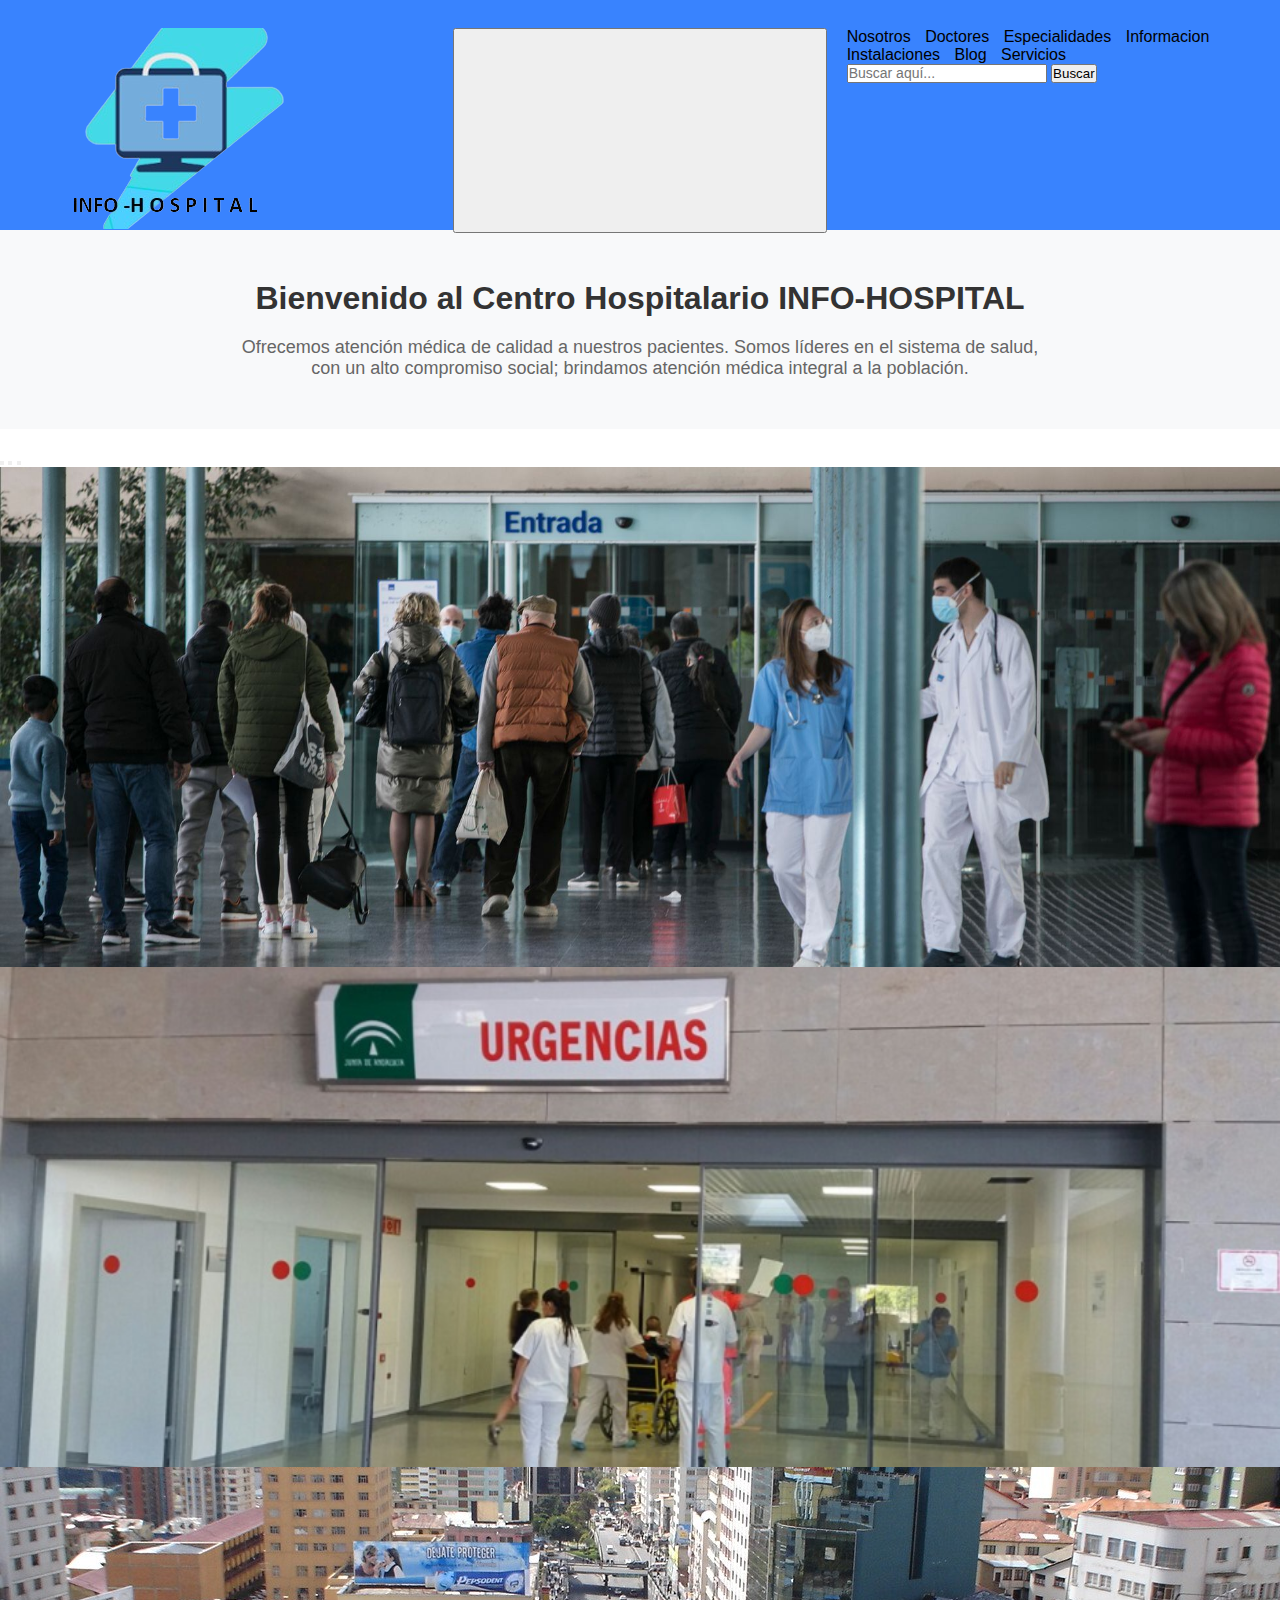
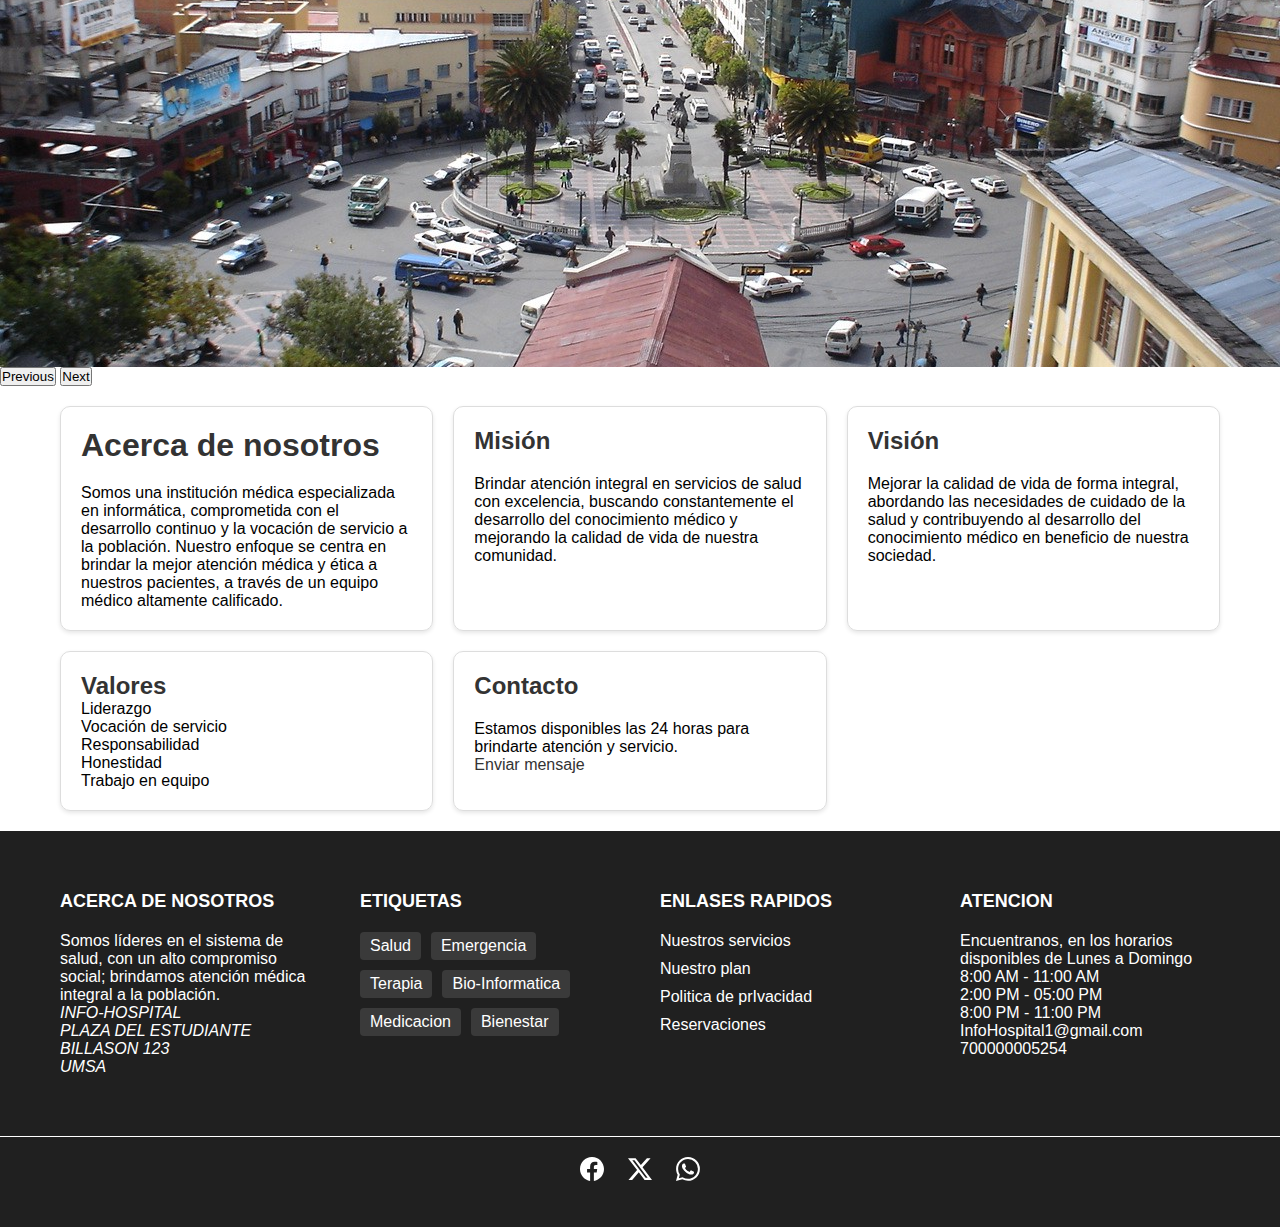
==== commit 2e79c8d6: "Update index.html" ====
--- a/index.html
+++ b/index.html
@@ -12,7 +12,6 @@
 </head>
 <body>
   <!-- Header -->
-<!--<header>-->
     <nav class="navbar navbar-expand-lg navbar-light bg-light sticky-top">
       <div class="container">
         <a class="navbar-brand" href="#">
@@ -55,8 +54,9 @@
   <!--</header>-->
 
   <section class="hero">
-    <h2>Bienvenido al Centro Hospitalario</h2>
-    <p>Ofrecemos atención médica de calidad a nuestros pacientes.</p>
+    <h2>Bienvenido al Centro Hospitalario INFO-HOSPITAL</h2>
+    <p>Ofrecemos atención médica de calidad a nuestros pacientes. Somos líderes en el sistema de salud,<br>
+       con un alto compromiso social; brindamos atención médica integral a la población.</p>
   </section>
 
   <div id="carouselExampleIndicators" class="carousel slide" data-bs-ride="carousel" data-bs-interval="5000">
@@ -91,7 +91,7 @@
       <h1>Acerca de nosotros</h1>
       <div class="content">
         <p>Somos una institución médica especializada en informática, comprometida con el desarrollo continuo y la vocación de servicio a la población. Nuestro enfoque se centra en brindar la mejor atención médica y ética a nuestros pacientes, a través de un equipo médico altamente calificado.</p>
-        <a href="#">Leer más</a>
+        <!--<a href="#">Leer más</a>-->
       </div>
     </div>
 
@@ -99,7 +99,6 @@
       <h2>Misión</h2>
       <div class="content">
         <p>Brindar atención integral en servicios de salud con excelencia, buscando constantemente el desarrollo del conocimiento médico y mejorando la calidad de vida de nuestra comunidad.</p>
-        <a href="#">Leer más</a>
       </div>
     </div>
 
@@ -107,7 +106,6 @@
       <h2>Visión</h2>
       <div class="content">
         <p>Mejorar la calidad de vida de forma integral, abordando las necesidades de cuidado de la salud y contribuyendo al desarrollo del conocimiento médico en beneficio de nuestra sociedad.</p>
-        <a href="#">Leer más</a>
       </div>
     </div>
 
@@ -176,13 +174,19 @@
     <div class="footer-bottom">
         <hr>
         <div class="footer-social flex">
-            <a href="#"><svg xmlns="http://www.w3.org/2000/svg" viewBox="0 0 320 512"><path d="M279.14 288l14.22-92.66h-88.91v-60.13c0-25.35 12.42-50.06 52.24-50.06h40.42V6.26S260.43 0 225.36 0c-73.22 0-121.08 44.38-121.08 124.72v70.62H22.89V288h81.39v224h100.17V288z"/></svg></a>
-            <a href="#"><svg xmlns="http://www.w3.org/2000/svg" viewBox="0 0 512 512"><path d="M459.37 151.716c.325 4.548.325 9.097.325 13.645 0 138.72-105.583 298.558-298.558 298.558-59.452 0-114.68-17.219-161.137-47.106 8.447.974 16.568 1.299 25.34 1.299 49.055 0 94.213-16.568 130.274-44.832-46.132-.975-84.792-31.188-98.112-72.772 6.498.974 12.995 1.624 19.818 1.624 9.421 0 18.843-1.3 27.614-3.573-48.081-9.747-84.143-51.98-84.143-102.985v-1.299c13.969 7.797 30.214 12.67 47.431 13.319-28.264-18.843-46.781-51.005-46.781-87.391 0-19.492 5.197-37.36 14.294-52.954 51.655 63.675 129.3 105.258 216.365 109.807-1.624-7.797-2.599-15.918-2.599-24.04 0-57.828 46.782-104.934 104.934-104.934 30.213 0 57.502 12.67 76.67 33.137 23.715-4.548 46.456-13.32 66.599-25.34-7.798 24.366-24.366 44.833-46.132 57.827 21.117-2.273 41.584-8.122 60.426-16.243-14.292 20.791-32.161 39.308-52.628 54.253z"/></svg></a>
-            <a href="#"><svg xmlns="http://www.w3.org/2000/svg" viewBox="0 0 448 512"><path d="M100.28 448H7.4V148.9h92.88zM53.79 108.1C24.09 108.1 0 83.5 0 53.8a53.79 53.79 0 0 1 107.58 0c0 29.7-24.1 54.3-53.79 54.3zM447.9 448h-92.68V302.4c0-34.7-.7-79.2-48.29-79.2-48.29 0-55.69 37.7-55.69 76.7V448h-92.78V148.9h89.08v40.8h1.3c12.4-23.5 42.69-48.3 87.88-48.3 94 0 111.28 61.9 111.28 142.3V448z"/></svg></a>
+          <a href="#"><svg xmlns="http://www.w3.org/2000/svg" width="16" height="16" fill="currentColor" class="bi bi-facebook" viewBox="0 0 16 16">
+            <path d="M16 8.049c0-4.446-3.582-8.05-8-8.05C3.58 0-.002 3.603-.002 8.05c0 4.017 2.926 7.347 6.75 7.951v-5.625h-2.03V8.05H6.75V6.275c0-2.017 1.195-3.131 3.022-3.131.876 0 1.791.157 1.791.157v1.98h-1.009c-.993 0-1.303.621-1.303 1.258v1.51h2.218l-.354 2.326H9.25V16c3.824-.604 6.75-3.934 6.75-7.951"/>
+          </svg></a>
+          <a href="#"><svg xmlns="http://www.w3.org/2000/svg" width="16" height="16" fill="currentColor" class="bi bi-twitter-x" viewBox="0 0 16 16">
+            <path d="M12.6.75h2.454l-5.36 6.142L16 15.25h-4.937l-3.867-5.07-4.425 5.07H.316l5.733-6.57L0 .75h5.063l3.495 4.633L12.601.75Zm-.86 13.028h1.36L4.323 2.145H2.865z"/>
+          </svg></a>
+          <a href="#"><svg xmlns="http://www.w3.org/2000/svg" width="16" height="16" fill="currentColor" class="bi bi-whatsapp" viewBox="0 0 16 16">
+            <path d="M13.601 2.326A7.85 7.85 0 0 0 7.994 0C3.627 0 .068 3.558.064 7.926c0 1.399.366 2.76 1.057 3.965L0 16l4.204-1.102a7.9 7.9 0 0 0 3.79.965h.004c4.368 0 7.926-3.558 7.93-7.93A7.9 7.9 0 0 0 13.6 2.326zM7.994 14.521a6.6 6.6 0 0 1-3.356-.92l-.24-.144-2.494.654.666-2.433-.156-.251a6.56 6.56 0 0 1-1.007-3.505c0-3.626 2.957-6.584 6.591-6.584a6.56 6.56 0 0 1 4.66 1.931 6.56 6.56 0 0 1 1.928 4.66c-.004 3.639-2.961 6.592-6.592 6.592m3.615-4.934c-.197-.099-1.17-.578-1.353-.646-.182-.065-.315-.099-.445.099-.133.197-.513.646-.627.775-.114.133-.232.148-.43.05-.197-.1-.836-.308-1.592-.985-.59-.525-.985-1.175-1.103-1.372-.114-.198-.011-.304.088-.403.087-.088.197-.232.296-.346.1-.114.133-.198.198-.33.065-.134.034-.248-.015-.347-.05-.099-.445-1.076-.612-1.47-.16-.389-.323-.335-.445-.34-.114-.007-.247-.007-.38-.007a.73.73 0 0 0-.529.247c-.182.198-.691.677-.691 1.654s.71 1.916.81 2.049c.098.133 1.394 2.132 3.383 2.992.47.205.84.326 1.129.418.475.152.904.129 1.246.08.38-.058 1.171-.48 1.338-.943.164-.464.164-.86.114-.943-.049-.084-.182-.133-.38-.232"/>
+          </svg></a>
         </div>
     </div>
   </footer>
   <!-- Bootstrap JavaScript Bundle (incluye Popper.js) -->
   <script src="https://cdn.jsdelivr.net/npm/bootstrap@5.0.2/dist/js/bootstrap.bundle.min.js" integrity="sha384-MrcW6ZMFYlzcLA8Nl+NtUVF0sA7MsXsP1UyJoMp4YLEuNSfAP+JcXn/tWtIaxVXM" crossorigin="anonymous"></script>
 </body>
-</html>+</html>
--- a/css/styles.css
+++ b/css/styles.css
@@ -1,4 +1,4 @@
-/* Reset de estilos */
+/* estilos */
 * {
   margin: 0;
   padding: 0;
@@ -12,30 +12,17 @@
   padding: 0;
 }
 
-/*header {
-  background-color: #3983fe;
-  color: #fff;
-  padding: 20px;
-  margin-bottom: 20px;
-}
-
-header h1 {
-  font-size: 24px;
-  margin-bottom: 10px;
-  color: #fff;
-}
-*/
 .navbar {
-  padding: 0.5rem 1rem; /* Ajusta los valores de padding según tus preferencias */
-  background-color: #3983fe !important; /* Asegúrate de que el !important sobrescriba otros estilos */
+  padding: 0.5rem 1rem;
+  background-color: #3983fe !important;
   height: 230px;
 }
 .navbar-light .navbar-nav .nav-link {
-  color: black; /* Cambia el color del texto de los enlaces del menú */
+  color: black; /*texto de los enlaces del menú */
 }
 
 .navbar-light .navbar-brand {
-  color: #fff; /* Cambia el color del texto del logotipo */
+  color: #fff; /*del texto del logotipo */
 }
 nav ul {
   list-style: none;
@@ -51,24 +38,12 @@
   text-decoration: none;
 }
 .form-control::placeholder {
-  font-size: 14px; /* Ajusta el tamaño de fuente según tus preferencias */
+  font-size: 14px; /* tamaño de fuente */
 }
 
 .form-control {
-  width: 200px; /* Ajusta el ancho según tus necesidades */
-}
-/*carrusel*/
-.carousel-item {
-  height: 500px; /* Ajusta la altura según tus necesidades */
-}
-
-.carousel-item img {
-  object-fit: cover;
-  height: 100%;
-  width: 100%;
-}
-/* Estilos del formulario */
-
+  width: 200px;
+}
 textarea.form-control {
   resize: vertical;
 }
@@ -90,6 +65,16 @@
   margin-top: 20px;
 }
 
+/*carrusel*/
+.carousel-item {
+  height: 500px;
+}
+
+.carousel-item img {
+  object-fit: cover;
+  height: 100%;
+  width: 100%;
+}
 
 main {
   display: grid;
@@ -98,29 +83,6 @@
   padding: 20px;
 }
 
-/*.servicios {
-  display: grid;
-  grid-template-columns: repeat(3, 1fr);
-  grid-gap: 20px;
-  justify-items: center;
-}
-
-.servicio {
-  background-color: #f1f1f1;
-  padding: 20px;
-  text-align: center;
-}
-
-.servicio h3 {
-  margin: 10px 0;
-  font-size: 18px;
-  font-weight: bold;
-}
-
-.servicio p {
-  margin: 0;
-  font-size: 14px;
-}*/
 h1, h2 {
   color: #333;
 }
@@ -134,6 +96,15 @@
   grid-template-columns: repeat(3, 1fr);
   grid-gap: 20px;
   padding: 50px;
+}
+.container .item {
+  border-radius: 10px;
+  box-shadow: 0 2px 4px rgba(0, 0, 0, 0.1);
+  transition: transform 0.3s ease;
+}
+
+.container .item:hover {
+  transform: translateY(-5px);
 }
 
 .item {
@@ -204,7 +175,7 @@
 
 .footer-bottom hr {
   border: none;
-  border-top: 1px solid #444;
+  border-top: 1px solid #ffff;
   margin-bottom: 20px;
 }
 
@@ -224,21 +195,18 @@
 .footer-social a:hover {
   color: #ccc;
 }
-/* Estilos para dispositivos móviles */
-@media (max-width: 767px) {
-  /* Ajustar el contenedor principal */
+
+/* RESPONSIVO */
+@media (max-width: 767px) {
   .container {
     grid-template-columns: 1fr;
     padding: 20px;
   }
 
-  /* Ajustar el pie de página */
   .footer .container {
     grid-template-columns: 1fr;
   }
 }
-/* Estilos para dispositivos móviles */
-/* Estilos para dispositivos móviles */
 @media (max-width: 767px) {
   .servicios {
     grid-template-columns: 1fr;
@@ -256,7 +224,6 @@
     font-size: 14px;
   }
 }
-/* Estilos para dispositivos móviles */
 @media (max-width: 767px) {
   .doctor-grid {
     grid-template-columns: 1fr;
@@ -275,7 +242,6 @@
     font-size: 14px;
   }
 }
-/* Estilos para dispositivos móviles */
 @media (max-width: 767px) {
   h1 {
     font-size: 24px;
@@ -289,16 +255,14 @@
     font-size: 16px;
   }
 }
-/* Estilos para dispositivos móviles */
 @media (max-width: 767px) {
   .contacto {
     padding: 15px;
   }
 }
-/* Estilos para dispositivos móviles */
 @media (max-width: 767px) {
   .btn-submit {
     font-size: 14px;
     padding: 8px 16px;
   }
-}+}
--- a/css/style1.css
+++ b/css/style1.css
@@ -1,68 +1,5 @@
-/* Estilos anteriores */
+/* Estilos */
 
-/*body {
-  font-family: Arial, sans-serif;
-  padding-top: 70px;
-  margin: 0;
-  padding: 0;
-}
-
-header {
-  background-color: #3983fe;
-  color: #fff;
-  padding: 20px;
-  margin-bottom: 20px;
-}
-
-header h1 {
-  font-size: 24px;
-  margin-bottom: 10px;
-}*/
-
-/*.hero {
-  margin-bottom: 20px;
-  background-color: #f8f9fa;
-  padding: 50px;
-  text-align: center;
-}
-
-.hero h2 {
-  color: #333;
-  font-size: 32px;
-}
-
-.hero p {
-  color: #666;
-  font-size: 18px;
-  margin-top: 20px;
-}*/
-/*.navbar {
-  padding: 0.5rem 1rem; 
-  background-color: #3983fe;
-  height: 230px;
-}
-.navbar-light .navbar-nav .nav-link {
-  color: #fff; 
-}
-
-.navbar-light .navbar-brand {
-  color: #fff;
-}
-nav ul {
-  margin: 0;
-  padding: 0;
-  list-style: none;
-}
-
-nav ul li {
-  display: inline;
-  margin-right: 10px;
-}
-
-nav ul li a {
-  color: #fff;
-  text-decoration: none;
-}*/
 .servicios {
   display: grid;
   grid-template-columns: repeat(3, 1fr);
@@ -90,6 +27,17 @@
   margin: 0;
   font-size: 14px;
 }
+/*Estilo de cards*/
+.servicios .card {
+  border-radius: 10px;
+  box-shadow: 0 2px 4px rgba(0, 0, 0, 0.1);
+  transition: transform 0.3s ease, box-shadow 0.3s ease;
+}
+
+.servicios .card:hover {
+  transform: translateY(-5px);
+  box-shadow: 0 4px 8px rgba(0, 0, 0, 0.2);
+}
 
 .container {
   max-width: 1200px;
@@ -97,51 +45,8 @@
   padding: 20px;
 }
 
-/*h1, h2 {
-  color: #333;
-}
 
-a {
-  color: #333;
-  text-decoration: none;
-}*/
-
-
-/* Nuevos estilos */
-
-/*.container {
-  display: grid;
-  grid-template-columns: repeat(3, 1fr);
-  grid-gap: 20px;
-  padding: 50px;
-}
-
-.item {
-  border: 1px solid #ddd;
-  padding: 20px;
-}
-
-.content {
-  margin-top: 20px;
-}
-
-ul {
-  list-style: none;
-  padding: 0;
-}
-.form-control::placeholder {
-  font-size: 14px;
-}
-
-.form-control {
-  width: 200px;
-}
-
-textarea.form-control {
-  resize: vertical;
-}*/
-
-.btn-submit {
+/*.btn-submit {
   background-color: #007bff;
   color: #fff;
   font-size: 16px;
@@ -157,11 +62,9 @@
 
 .btn-outline-primary{
   color: #fff;
-}
+}*/
 
 /*CSS PAGINA 2*/
-/* Section Title */
-
 
 /* Doctor Panel */
 .doctor-directory {
@@ -177,7 +80,7 @@
 }
 
 .doctor-card {
-  background-color: #fff;
+  background-color: #DCF0F5;
   box-shadow: 0 0 10px rgba(0, 0, 0, 0.1);
   border-radius: 5px;
   overflow: hidden;
@@ -185,10 +88,10 @@
 
 .doctor-img {
   position: relative;
-  width: 350px; /* Ajusta el ancho deseado */
-  height: 420px; /* Ajusta la altura deseada */
+  width: 350px; 
+  height: 420px; 
   overflow: hidden;
-  margin: 0 auto; /* Centra horizontalmente */
+  margin: 0 auto; 
 }
 
 .doctor-img img {
@@ -229,7 +132,8 @@
   margin: 5px 0 0;
   font-size: 14px;
 }
-/* Estilos para dispositivos móviles */
+
+/*RESPONSIVO*/
 @media (max-width: 767px) {
   .servicios {
     grid-template-columns: 1fr;
@@ -247,8 +151,6 @@
     font-size: 14px;
   }
 }
-/* Estilos para dispositivos móviles */
-/* Estilos para dispositivos móviles */
 @media (max-width: 767px) {
   .doctor-grid {
     grid-template-columns: 1fr;
